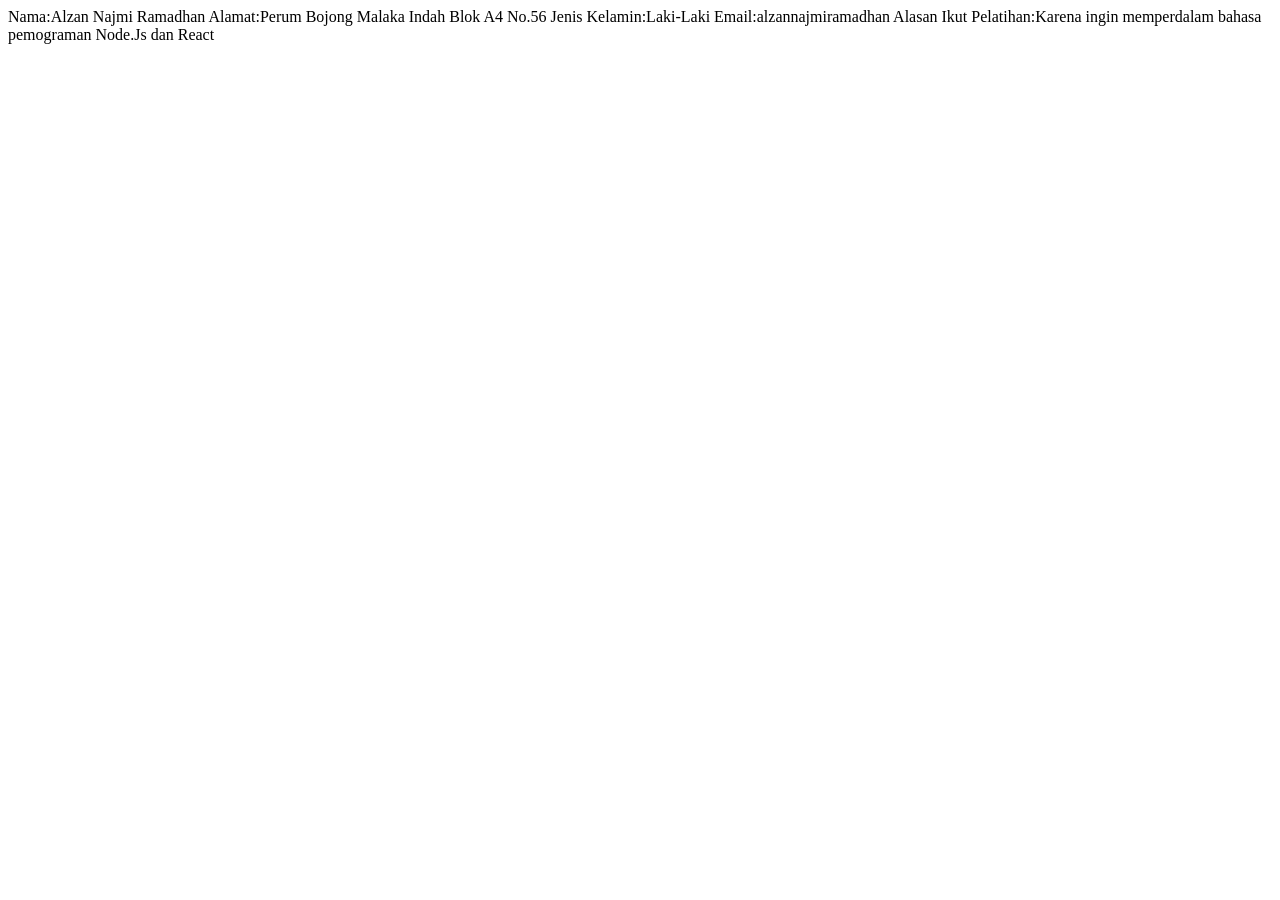
==== online/Hari-2/index.html @ 7e7c4359 "menambahkan biodata" ====
<!DOCTYPE html>
<html lang="en">
<head>
    <meta charset="UTF-8">
    <meta name="viewport" content="width=device-width, initial-scale=1.0">
    <title>Biodata</title>
</head>
<body>
    Nama:Alzan Najmi Ramadhan
    Alamat:Perum Bojong Malaka Indah Blok A4 No.56
    Jenis Kelamin:Laki-Laki
    Email:alzannajmiramadhan
    Alasan Ikut Pelatihan:Karena ingin memperdalam bahasa pemograman Node.Js dan React
</body>
</html>
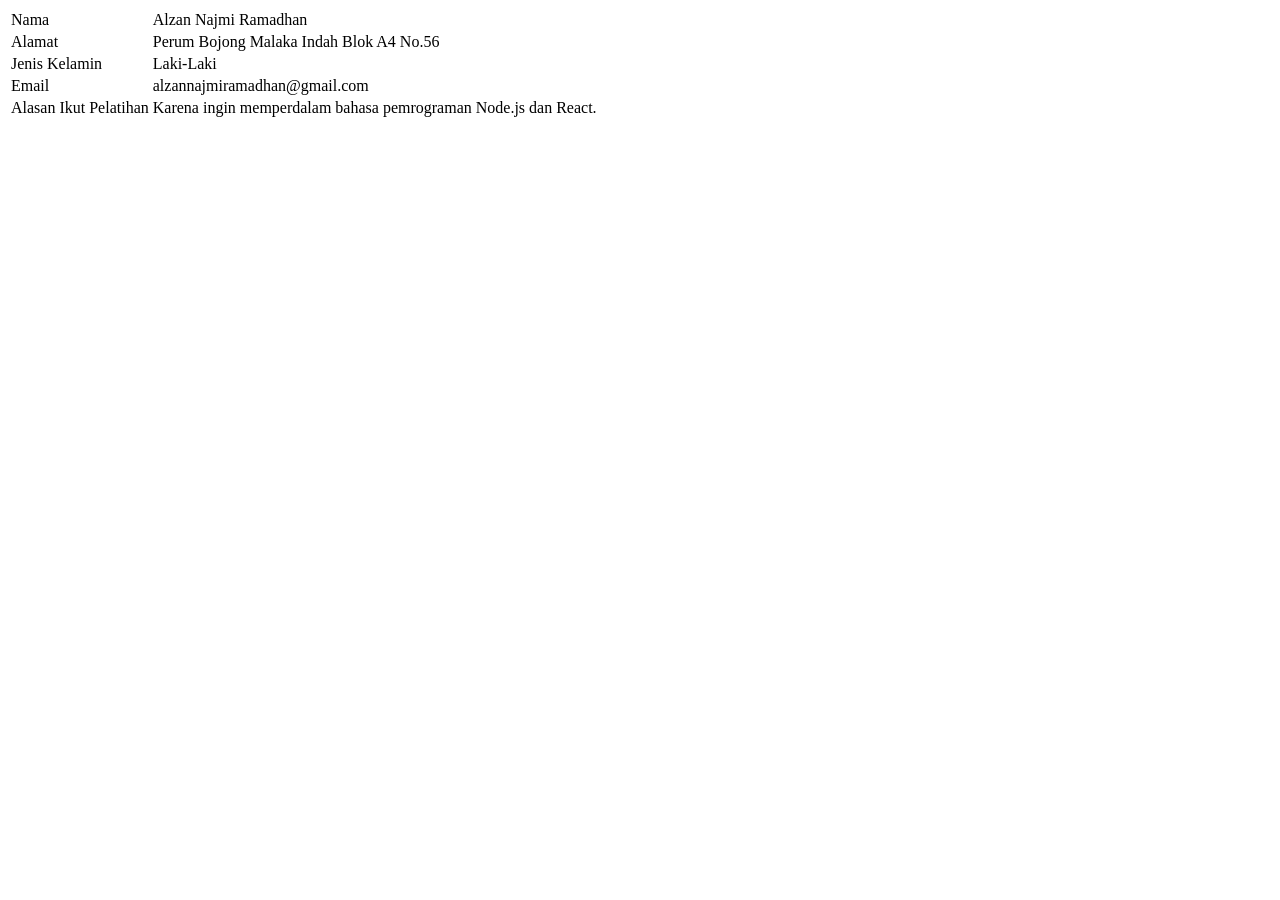
==== commit 8d9d928f: "menambahkan biodata" ====
--- a/online/Hari-2/index.html
+++ b/online/Hari-2/index.html
@@ -3,13 +3,30 @@
 <head>
     <meta charset="UTF-8">
     <meta name="viewport" content="width=device-width, initial-scale=1.0">
-    <title>Biodata</title>
+    <title>Biodata Peserta PBL 2025</title>
 </head>
 <body>
-    Nama:Alzan Najmi Ramadhan
-    Alamat:Perum Bojong Malaka Indah Blok A4 No.56
-    Jenis Kelamin:Laki-Laki
-    Email:alzannajmiramadhan
-    Alasan Ikut Pelatihan:Karena ingin memperdalam bahasa pemograman Node.Js dan React
+            <table>
+            <tr>
+                <td class="label">Nama</td>
+                <td class="value">Alzan Najmi Ramadhan</td>
+            </tr>
+            <tr>
+                <td class="label">Alamat</td>
+                <td class="value">Perum Bojong Malaka Indah Blok A4 No.56</td>
+            </tr>
+            <tr>
+                <td class="label">Jenis Kelamin</td>
+                <td class="value">Laki-Laki</td>
+            </tr>
+            <tr>
+                <td class="label">Email</td>
+                <td class="value">alzannajmiramadhan@gmail.com</td>
+            </tr>
+            <tr>
+                <td class="label">Alasan Ikut Pelatihan</td>
+                <td class="value reason">Karena ingin memperdalam bahasa pemrograman Node.js dan React.</td>
+            </tr>
+        </table>
 </body>
 </html>
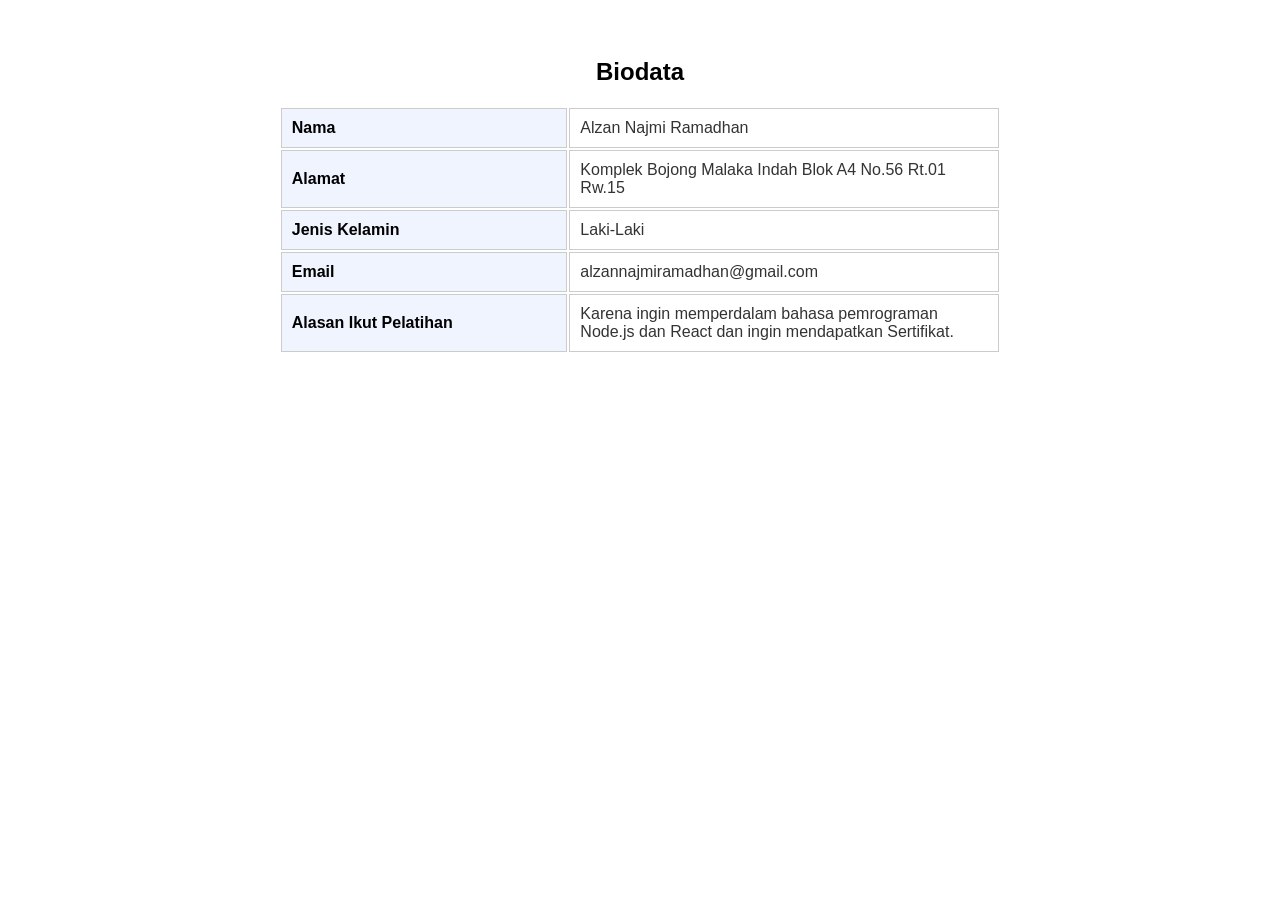
==== commit f49af9e1: "Penambahan CSS" ====
--- a/online/Hari-2/index.html
+++ b/online/Hari-2/index.html
@@ -4,8 +4,10 @@
     <meta charset="UTF-8">
     <meta name="viewport" content="width=device-width, initial-scale=1.0">
     <title>Biodata Peserta PBL 2025</title>
+    <link rel="stylesheet" href="style.css">
 </head>
 <body>
+    <h2>Biodata</h2>
             <table>
             <tr>
                 <td class="label">Nama</td>
@@ -13,7 +15,7 @@
             </tr>
             <tr>
                 <td class="label">Alamat</td>
-                <td class="value">Perum Bojong Malaka Indah Blok A4 No.56</td>
+                <td class="value">Komplek Bojong Malaka Indah Blok A4 No.56 Rt.01 Rw.15</td>
             </tr>
             <tr>
                 <td class="label">Jenis Kelamin</td>
@@ -25,7 +27,7 @@
             </tr>
             <tr>
                 <td class="label">Alasan Ikut Pelatihan</td>
-                <td class="value reason">Karena ingin memperdalam bahasa pemrograman Node.js dan React.</td>
+                <td class="value reason">Karena ingin memperdalam bahasa pemrograman Node.js dan React dan ingin mendapatkan Sertifikat.</td>
             </tr>
         </table>
 </body>
--- a/online/Hari-2/style.css
+++ b/online/Hari-2/style.css
@@ -0,0 +1,36 @@
+body {
+    font-family: Arial, sans-serif;
+    padding: 30px;
+}
+
+h2{
+    text-align: center;
+}
+
+table{
+    margin: auto;
+    width: 60%;
+    background-color: #ffffff;
+}
+
+th {
+    background-color: #2b5fab;
+    color: white;
+    padding: 10px;
+    font-size: 18px;
+}
+
+td {
+    padding: 10px;
+    border: 1px solid #ccc;
+}
+
+td.label {
+    font-weight: bold;
+    background-color: #f0f4ff;
+    width: 40%;
+}
+
+td.value {
+    color: #333;
+}
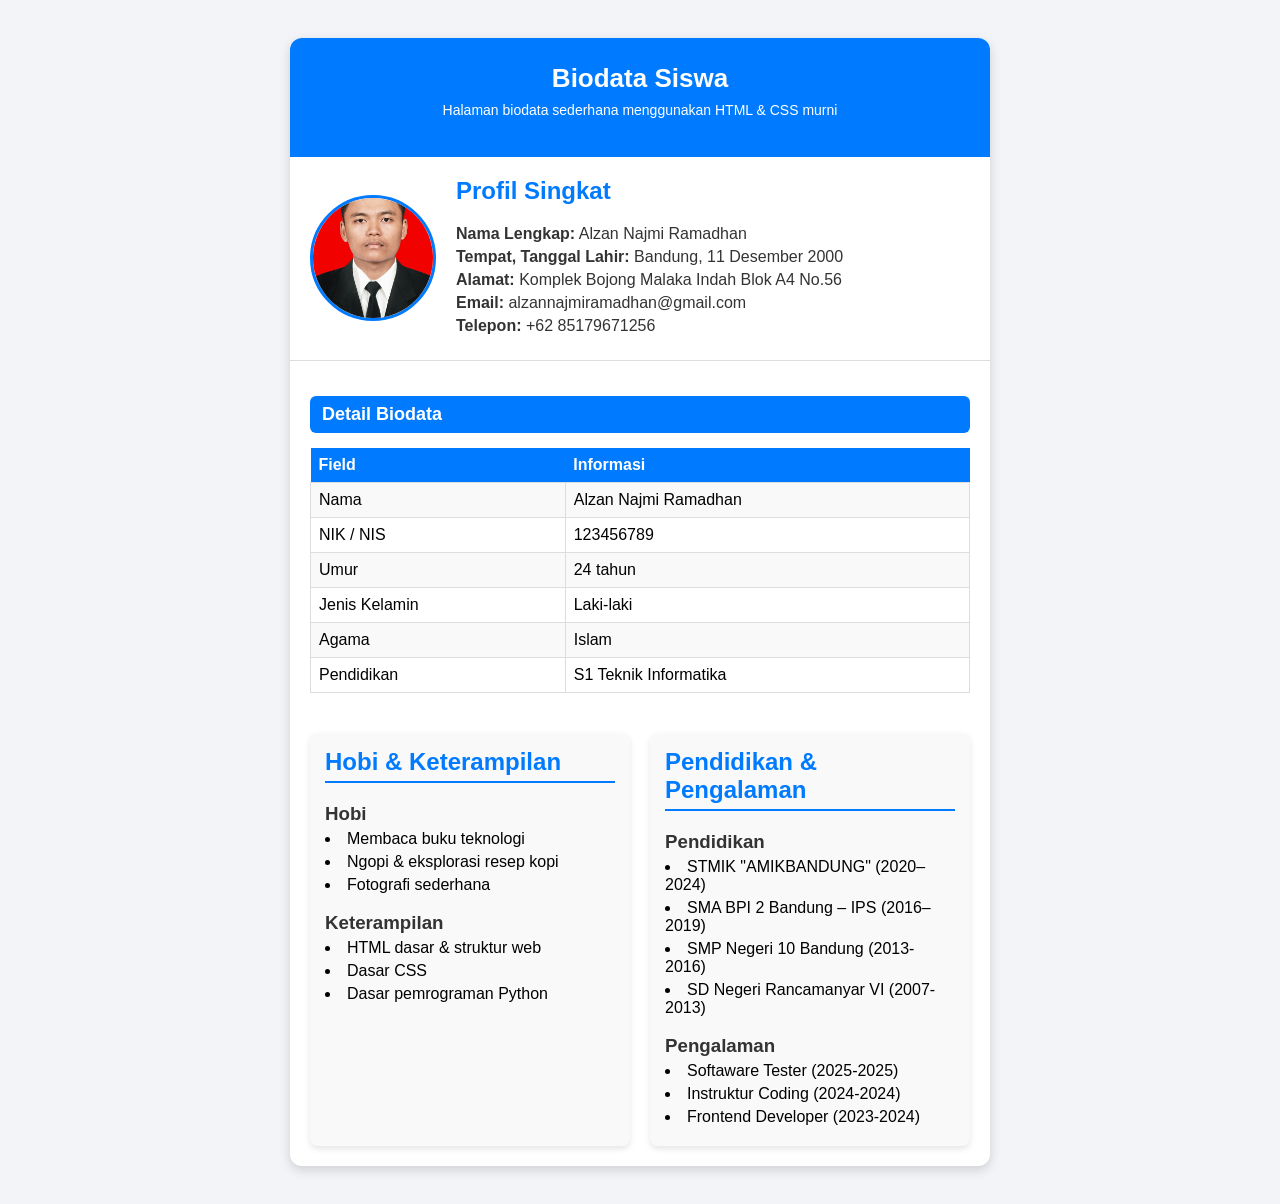
==== commit 04dcca50: "Merubah Biodata" ====
--- a/online/Hari-2/index.html
+++ b/online/Hari-2/index.html
@@ -1,34 +1,95 @@
 <!DOCTYPE html>
-<html lang="en">
-<head>
-    <meta charset="UTF-8">
-    <meta name="viewport" content="width=device-width, initial-scale=1.0">
-    <title>Biodata Peserta PBL 2025</title>
-    <link rel="stylesheet" href="style.css">
-</head>
-<body>
-    <h2>Biodata</h2>
-            <table>
-            <tr>
-                <td class="label">Nama</td>
-                <td class="value">Alzan Najmi Ramadhan</td>
-            </tr>
-            <tr>
-                <td class="label">Alamat</td>
-                <td class="value">Komplek Bojong Malaka Indah Blok A4 No.56 Rt.01 Rw.15</td>
-            </tr>
-            <tr>
-                <td class="label">Jenis Kelamin</td>
-                <td class="value">Laki-Laki</td>
-            </tr>
-            <tr>
-                <td class="label">Email</td>
-                <td class="value">alzannajmiramadhan@gmail.com</td>
-            </tr>
-            <tr>
-                <td class="label">Alasan Ikut Pelatihan</td>
-                <td class="value reason">Karena ingin memperdalam bahasa pemrograman Node.js dan React dan ingin mendapatkan Sertifikat.</td>
-            </tr>
+<html lang="id">
+  <head>
+    <meta charset="UTF-8" />
+    <meta name="viewport" content="width=device-width, initial-scale=1.0" />
+    <title>Biodata Siswa</title>
+    <link rel="stylesheet" href="style.css" />
+  </head>
+  <body>
+    <div class="container">
+      <div class="header">
+        <h1>Biodata Siswa</h1>
+        <p>Halaman biodata sederhana menggunakan HTML & CSS murni</p>
+      </div>
+
+      <div class="profile-section">
+        <img src="Foto Diri.jpeg" alt="Foto Profil" class="profile-img" />
+        <div class="profile-info">
+          <h2>Profil Singkat</h2>
+          <p><strong>Nama Lengkap:</strong> Alzan Najmi Ramadhan</p>
+          <p>
+            <strong>Tempat, Tanggal Lahir:</strong> Bandung, 11 Desember 2000
+          </p>
+          <p>
+            <strong>Alamat:</strong> Komplek Bojong Malaka Indah Blok A4 No.56
+          </p>
+          <p><strong>Email:</strong> alzannajmiramadhan@gmail.com</p>
+          <p><strong>Telepon:</strong> +62 85179671256</p>
+        </div>
+      </div>
+
+      <div class="detail-section">
+        <h2>Detail Biodata</h2>
+        <table>
+          <tr>
+            <th>Field</th>
+            <th>Informasi</th>
+          </tr>
+          <tr>
+            <td>Nama</td>
+            <td>Alzan Najmi Ramadhan</td>
+          </tr>
+          <tr>
+            <td>NIK / NIS</td>
+            <td>123456789</td>
+          </tr>
+          <tr>
+            <td>Umur</td>
+            <td>24 tahun</td>
+          </tr>
+          <tr>
+            <td>Jenis Kelamin</td>
+            <td>Laki-laki</td>
+          </tr>
+          <tr>
+            <td>Agama</td>
+            <td>Islam</td>
+          </tr>
+          <tr>
+            <td>Pendidikan</td>
+            <td>S1 Teknik Informatika</td>
+          </tr>
         </table>
-</body>
-</html>+      </div>
+      <!-- Hobi & Pengalaman -->
+    <div class="extra-section">
+      <div class="left">
+        <h2>Hobi & Keterampilan</h2>
+        <h3>Hobi</h3>
+          <li>Membaca buku teknologi</li>
+          <li>Ngopi & eksplorasi resep kopi</li>
+          <li>Fotografi sederhana</li>
+
+        <h3>Keterampilan</h3>
+
+          <li>HTML dasar & struktur web</li>
+          <li>Dasar CSS</li>
+          <li>Dasar pemrograman Python</li>
+        <!-- <h3>Tautan</h3>
+        <p><a href="#" target="_blank">LinkedIn</a></p> -->
+      </div>
+      <div class="right">
+        <h2>Pendidikan & Pengalaman</h2>
+        <h3>Pendidikan</h3>
+          <li>STMIK "AMIKBANDUNG" (2020–2024)</li>
+          <li>SMA BPI 2 Bandung – IPS (2016–2019)</li>
+          <li>SMP Negeri 10 Bandung (2013-2016)</li>
+          <li>SD Negeri Rancamanyar VI (2007-2013)</li>
+        <h3>Pengalaman</h3>
+        <li>Softaware Tester (2025-2025)</li>
+        <li>Instruktur Coding (2024-2024)</li>
+        <li>Frontend Developer (2023-2024)</li>
+    </div>
+  </body>
+</html>
--- a/online/Hari-2/style.css
+++ b/online/Hari-2/style.css
@@ -1,36 +1,143 @@
 body {
-    font-family: Arial, sans-serif;
-    padding: 30px;
+  font-family: Arial, sans-serif;
+  background-color: #f2f4f8;
+  display: flex;
+  justify-content: center;
+  padding: 30px;
 }
 
-h2{
-    text-align: center;
+.container {
+  background: #fff;
+  width: 90%;
+  max-width: 700px;
+  border-radius: 12px;
+  box-shadow: 0 4px 12px rgba(0, 0, 0, 0.15);
+  overflow: hidden;
 }
 
-table{
-    margin: auto;
-    width: 60%;
-    background-color: #ffffff;
+/* Header biru */
+.header {
+  background-color: #007bff;
+  color: white;
+  text-align: center;
+  padding: 25px 10px;
+}
+
+.header h1 {
+  margin: 0;
+  font-size: 26px;
+}
+
+.header p {
+  margin-top: 8px;
+  font-size: 14px;
+}
+
+/* Bagian profil singkat */
+.profile-section {
+  display: flex;
+  align-items: center;
+  padding: 20px;
+  border-bottom: 1px solid #ddd;
+}
+
+.profile-img {
+  width: 120px;
+  height: 120px;
+  border-radius: 50%;
+  object-fit: cover;
+  margin-right: 20px;
+  border: 3px solid #007bff;
+}
+
+.profile-info h2 {
+  margin-top: 0;
+  color: #007bff;
+}
+
+.profile-info p {
+  margin: 5px 0;
+  color: #333;
+}
+
+/* Bagian tabel detail biodata */
+.detail-section {
+  padding: 20px;
+}
+
+.detail-section h2 {
+  background-color: #007bff;
+  color: white;
+  padding: 8px 12px;
+  border-radius: 6px;
+  font-size: 18px;
+  margin-bottom: 15px;
+}
+
+table {
+  width: 100%;
+  border-collapse: collapse;
 }
 
 th {
-    background-color: #2b5fab;
-    color: white;
-    padding: 10px;
-    font-size: 18px;
+  background-color: #007bff;
+  color: white;
+  padding: 8px;
+  text-align: left;
 }
 
 td {
-    padding: 10px;
-    border: 1px solid #ccc;
+  border: 1px solid #ddd;
+  padding: 8px;
 }
 
-td.label {
-    font-weight: bold;
-    background-color: #f0f4ff;
-    width: 40%;
+tr:nth-child(even) {
+  background-color: #f9f9f9;
 }
 
-td.value {
-    color: #333;
+/* Section tambahan: Hobi dan Pengalaman */
+.extra-section {
+  display: flex;
+  justify-content: space-between;
+  padding: 20px;
+  gap: 20px;
 }
+
+.extra-section .left,
+.extra-section .right {
+  width: 48%;
+  background-color: #f9f9f9;
+  padding: 15px;
+  border-radius: 8px;
+  box-shadow: 0 3px 6px rgba(0, 0, 0, 0.1);
+}
+
+.extra-section h2 {
+  color: #007bff;
+  margin-top: 0;
+  border-bottom: 2px solid #007bff;
+  padding-bottom: 5px;
+}
+
+.extra-section h3 {
+  margin-bottom: 5px;
+  color: #333;
+}
+
+.extra-section ul {
+  margin-top: 5px;
+  margin-left: 20px;
+}
+
+.extra-section li {
+  margin-bottom: 5px;
+}
+
+.extra-section a {
+  color: #007bff;
+  text-decoration: none;
+}
+
+.extra-section a:hover {
+  text-decoration: underline;
+}
